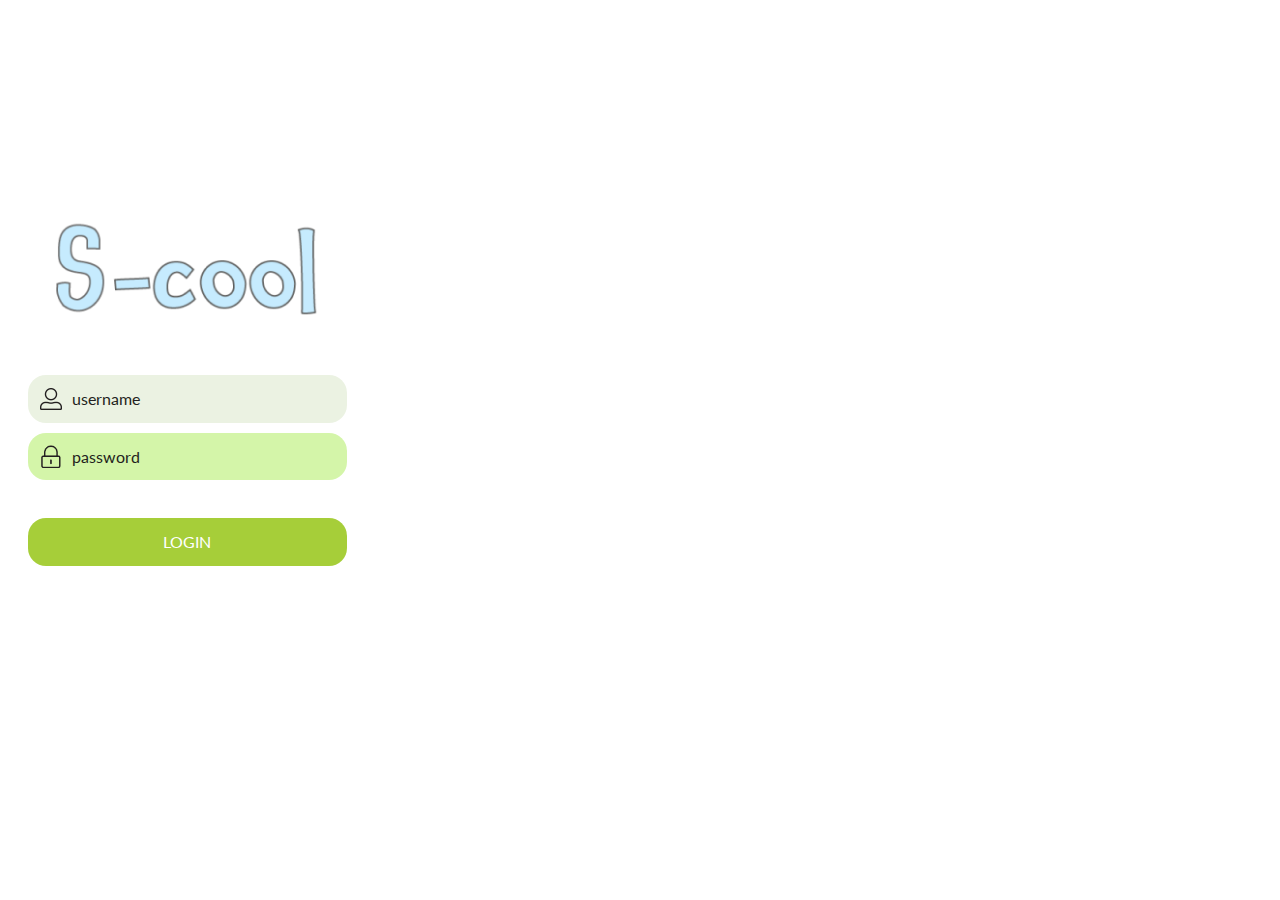
==== index.html @ 4ccf346f "favicons added" ====
<!DOCTYPE html>
<html lang="en">

<head>
    <meta name="robots" content="index, nofollow">
    <meta charset="utf-8">
    <meta name="viewport" content="width=device-width, initial-scale=1.0">

    <link rel="preconnect" href="https://fonts.gstatic.com">
    <link href="https://fonts.googleapis.com/css2?family=Lato:wght@300;400;700&display=swap" rel="stylesheet">

   <link rel="apple-touch-icon" sizes="120x120" href="/apple-touch-icon.png">
<link rel="icon" type="image/png" sizes="32x32" href="/favicon-32x32.png">
<link rel="icon" type="image/png" sizes="16x16" href="/favicon-16x16.png">
<link rel="manifest" href="/site.webmanifest">
<link rel="mask-icon" href="/safari-pinned-tab.svg" color="#5bbad5">
<meta name="msapplication-TileColor" content="#00aba9">
<meta name="theme-color" content="#ffffff">

    <title>S-cool</title>
    <link rel="stylesheet" href="style.css">
</head>

<body>

    <header>
    </header>



    <div class="container">
        <div class="header"></div>

        <div class="content">
<!--            <div class="logo"></div>-->

            <img src="img/logo.png" class="logo">

            <div class="login-page">


                <div class="username">
                    <img src="icons/Profile.png" class="profile-login">username
                </div>


                <div class="password"><img src="icons/password.png" class="profile-login">password</div>
            </div>

            <div class="button"><a href="frontpage.html"><div class="login">LOGIN</div></a></div>

        </div>

        <div class="footer">
        </div>

    </div>







    <script src="script.js"></script>
    <script src="navigation.js"></script>
</body>

</html>
---- style.css ----
:root {
    --green: #D4F5A9;
    --blue: #8ED9FF;
    --light-green: #EBF2E2;
    --light-blue: #C6EBFE;
    --dark-green: #A6CE39;
}

/*----GENERAL STYLING----*/

body {
    margin: 0;
    padding: 0;
    box-sizing: border-box;
    font-family: 'Lato', sans-serif;
    font-weight: 400;
    font-style: normal;
    color: #231F20;
    background-color: white;
}

.icon {
    width: 28%;
}

a {
    text-decoration: none;
    color: #231F20;
}

p {
    margin-block-start: 5px;
    margin-block-end: 10px;
}

h1 {
    font-size: 26px;
    font-weight: 700;
    position: relative;
    left: 18px;
    top: 8px;
}

h2 {
    font-size: 20px;
    font-weight: 700;
    position: relative;
    left: 18px;
    top: 8px;
}

h3 {
    font-size: 20px;
    margin-block-start: 10px;
    margin-block-end: 5px;
}

.header-icon {
    width: 30%;
}

.header-text {
    display: flex;
    justify-content: space-around;
    align-items: center;
    font-size: 18px;
}

.lower-opacity {
    color: #818181;
    font-size: 14px;
}

.last-element {
    margin-bottom: 70px !important;
}

/*
.welcome-sticker{
    position: absolute;
    top: 20px;
    width: 100%;
    height: 35px;
    background-color: var(--dark-green);
}
*/


/*----GRID----*/

/*loginpage*/

.login-page {
    grid-column-start: 2;
    grid-column-end: 5;
    grid-row-start: 2;
    grid-row-end: 3;
    display: grid;
    grid-template-rows: 1fr 1fr;
    row-gap: 10px;
}

.logo {
    grid-column-start: 2;
    grid-column-end: 5;
    align-self: center;
    justify-self: center;
    width: 75%;
    padding-top: 90px;
}

.username {
    background-color: var(--light-green);
    border-radius: 18px;
    width: 90%;
    justify-self: center;
    display: flex;
    align-items: center;
}

.password {
    background-color: var(--green);
    border-radius: 18px;
    width: 90%;
    justify-self: center;
    display: flex;
    align-items: center;
}

.profile-login {
    width: 7%;
    padding-left: 12px;
    padding-right: 10px;
}

.button {
    grid-column-start: 2;
    grid-column-end: 5;
    grid-row-start: 3;
    grid-row-end: 4;
    background-color: var(--dark-green);
    border-radius: 18px;
    width: 90%;
    height: 47.5px;
    justify-self: center;
    margin-top: 8%;
}

.login {
    color: #ffff;
    padding-top: 14px;
    padding-left: 135px;
}

/*frontpage*/

.container {
    display: grid;
    grid-template-columns: 375px;
    grid-template-rows: 80px 634px 40px;
}

.header {
    display: grid;
    grid-template-columns: 70px 235px 70px;
    position: fixed;
    top: 0;
    background-color: #fff;
    height: 70px;
}

.search {
    grid-column-start: 3;
    display: flex;
    justify-content: space-around;
    align-items: center;
}

.logo-header {
    grid-column-start: 2;
    display: flex;
    justify-content: space-around;
    align-items: center;
}

.logo-header-img {
    width: 60%;
    margin-top: 12px;
}

.back {
    grid-column-start: 1;
    display: flex;
    justify-content: space-around;
    align-items: center;
}

.content {
    display: grid;
    grid-template-columns: 10px 1fr 12px 1fr 10px;
    grid-template-rows: 285px 105px 220px;
    row-gap: 10px;
    grid-row-start: 2
}

.my-school {
    grid-column-start: 2;
    grid-column-end: 5;
    grid-row-start: 1;
    grid-row-end: 2;
    background-color: var(--light-blue);
    border-radius: 18px;
    background-image: url("img/my-school.png");
    background-repeat: no-repeat;
    background-size: 110%;
}

.news {
    grid-column-start: 2;
    grid-column-end: 5;
    grid-row-start: 2;
    grid-row-end: 3;
    background-color: var(--green);
    border-radius: 18px;
}

.photo-gallery {
    grid-column-start: 2;
    grid-column-end: 3;
    grid-row-start: 3;
    grid-row-end: 4;
    background-color: var(--blue);
    border-radius: 18px;
}

.calendar {
    grid-column-start: 4;
    grid-column-end: 5;
    grid-row-start: 3;
    grid-row-end: 4;
    background-color: var(--light-green);
    border-radius: 18px;
    background-image: url("img/calendar-tile.png");
    background-repeat: no-repeat;
    background-size: 108%;
}

.footer {
    display: grid;
    grid-template-columns: 1fr 1fr 1fr 1fr;
    position: fixed;
    bottom: 0;
}

.home,
.profile,
.messages {
    display: flex;
    justify-content: space-around;
    align-items: center;
    background-color: white;
}

/*my school page*/

.content-my-school {
    display: grid;
    grid-template-columns: 10px 1fr 12px 1fr 10px;
    grid-template-rows: 300px 130px 180px;
    row-gap: 10px;
    grid-row-start: 2
}

.class-wall {
    grid-column-start: 2;
    grid-column-end: 5;
    grid-row-start: 1;
    grid-row-end: 2;
    border-radius: 18px;
    background-image: url("img/school-wall.png");
    background-repeat: no-repeat;
    background-size: 100%;
}

.schedule {
    grid-column-start: 2;
    grid-column-end: 5;
    grid-row-start: 3;
    grid-row-end: 4;
    border-radius: 18px;
    background-image: url("img/schedule.png");
    background-repeat: no-repeat;
    background-size: 118%;
}

.middle {
    grid-column-start: 2;
    grid-column-end: 5;
    grid-row-start: 2;
    grid-row-end: 3;
    display: grid;
    grid-template-columns: 215px auto;
    column-gap: 10px;
}

.challenges {
    background-color: var(--blue);
    border-radius: 18px;
}

.score {
    background-color: var(--light-blue);
    border-radius: 18px;
    display: flex;
    justify-content: space-around;
    align-items: center;
    left: 0;
    top: 0;
    text-align: center;
}

.score-text {
    font-size: 20px;
    font-weight: 700;
}

.score-number {
    font-size: 40px;
}

/*calendar*/

.months {
    grid-column-start: 2;
    grid-column-end: 5;
    grid-row-start: 1;
    grid-row-end: 2;
    border-radius: 18px;
    background-image: url("img/calendar.png");
    background-repeat: no-repeat;
    background-size: 100%;
}

.events {
    grid-column-start: 2;
    grid-column-end: 5;
    grid-row-start: 2;
    grid-row-end: 4;
}

.event {
    display: inline-flex;
    margin-left: 50px;
    font-size: 20px;
    margin-top: 8px;
}

.event-name {
    margin-left: 10px;
}

.date {
    font-weight: bold;
    color: var(--blue);
}

/*news page*/

.content-news {
    display: grid;
    grid-template-columns: 10px auto 10px;
    grid-row-start: 2;
}

.news1,
.news3 {
    grid-column-start: 2;
    grid-column-end: 3;
    background-color: var(--light-green);
    border-radius: 18px;
    margin-top: 5px;
    margin-bottom: 5px;
    padding: 10px 20px 10px 20px;
}

.news2,
.news4 {
    grid-column-start: 2;
    grid-column-end: 3;
    background-color: var(--green);
    border-radius: 18px;
    margin-top: 5px;
    margin-bottom: 5px;
    padding: 10px 20px 10px 20px;
}

/*photo gallery page*/

.content-photo-gallery {
    grid-row-start: 2;
    display: grid;
    grid-template-columns: 10px auto 10px;
}

#myImg {
    border-radius: 5px;
    cursor: pointer;
    transition: 0.3s;
    grid-column-start: 2;
    width: 100%;
}

/* The Modal (background) */
.modal {
    display: none;
    /* Hidden by default */
    position: fixed;
    /* Stay in place */
    z-index: 1;
    /* Sit on top */
    padding-top: 100px;
    /* Location of the box */
    left: 0;
    top: 0;
    width: 100%;
    /* Full width */
    height: 100%;
    /* Full height */
    overflow: auto;
    /* Enable scroll if needed */
    background-color: rgb(0, 0, 0);
    /* Fallback color */
    background-color: rgba(0, 0, 0, 0.9);
    /* Black w/ opacity */
}

/* Modal Content (image) */
.modal-content {
    margin: auto;
    display: block;
    width: 90%;
    max-width: 400px;
}

/* Caption of Modal Image */
#caption {
    margin: auto;
    display: block;
    width: 80%;
    max-width: 700px;
    text-align: center;
    color: #ccc;
    padding: 16px 0;
    height: 50px;
}

/* Add Animation */
.modal-content,
#caption {
    -webkit-animation-name: zoom;
    -webkit-animation-duration: 0.6s;
    animation-name: zoom;
    animation-duration: 0.6s;
}

@-webkit-keyframes zoom {
    from {
        -webkit-transform: scale(0)
    }

    to {
        -webkit-transform: scale(1)
    }
}

@keyframes zoom {
    from {
        transform: scale(0)
    }

    to {
        transform: scale(1)
    }
}

/* The Close Button */
.close {
    position: absolute;
    top: 15px;
    right: 35px;
    color: #f1f1f1;
    font-size: 40px;
    font-weight: bold;
    transition: 0.3s;
}

.close:hover,
.close:focus {
    color: #bbb;
    text-decoration: none;
    cursor: pointer;
}

/*class wall page*/

.content-my-class-wall {
    grid-row-start: 2;
}

.post {
    grid-column-start: 2;
    grid-column-end: 3;
    background-color: var(--light-blue);
    border-radius: 18px;
    margin-top: 5px;
    margin: 10px;
    padding: 10px 20px 10px 20px;
}

#create-post {
    grid-column-start: 2;
    height: 50px;
    border: none;
    border-radius: 18px;
    background-color: var(--blue);
    color: #fff;
    font-size: 16px;
    text-transform: uppercase;
    font-family: "Lato";
    width: 355px;
    margin: 0 10px 0 10px;
}

/*write a post*/

.content-write-post {
    grid-row-start: 2;
    display: grid;
    grid-template-rows: 50px 450px 50px 10px 50px;
    grid-template-columns: 10px auto 10px;
}

.blue-button {
    height: 50px;
    border: none;
    border-radius: 18px;
    background-color: var(--blue);
    color: #fff;
    font-size: 16px;
    text-transform: uppercase;
    font-family: "Lato";
}

#text {
    grid-row-start: 2;
    grid-column-start: 2;
    height: 15%;
    border: none;
    font-size: 16px;
    font-family: "Lato";
}

.add-contents {
    grid-column-start: 2;
    grid-row-start: 3;
    display: grid;
    grid-template-columns: 50% 50%;
}

.post-button {
    justify-self: end;
    grid-column-start: 2;
    width: 25%;
}

.add-photo {
    margin-right: 5px;
}

.add-file {
    margin-left: 5px;
}

.publish {
    grid-column-start: 2;
    grid-row-start: 5;
}

/*schedule page*/

.schedule-img {
    width: 100%;
    margin-top: 50px;
}

/*challenge page*/

.content-challenges {
    grid-row-start: 2;
    display: grid;
    grid-template-columns: 10px auto 10px;
    grid-template-rows: 307px 10px 240px 10px 50px;
}

#demo {
    grid-column-start: 2;
    text-align: center;
    font-size: 70px;
    margin-top: 0px;
    padding: 45px;
    color: var(--dark-green);
}

.challenge-description {
    grid-column-start: 2;
    grid-row-start: 3;
    background-color: var(--light-green);
    border-radius: 18px;
    padding: 10px 20px 10px 20px;
}

.challenge-button {
    grid-column-start: 2;
    grid-row-start: 5;
    background-color: var(--dark-green) !important;
}

.green-text {
    color: var(--dark-green);
}


/*----READ MORE-----*/

#more,
#more1 {
    display: none;
}

#myBtn,
#myBtn1 {
    font-family: 'Lato';
    padding: 1px 0 10px 0;
    border: none;
    background-color: transparent;
    text-decoration: underline;
    font-size: 14px;
    font-weight: 700;
}

/*----NAVIGATION-----*/

.sticky {
    width: 100%;
    z-index: 200;
    transition: top 0.3s;
    /* Transition effect when sliding down (and up) */
}

nav {
    display: flex;
    justify-content: space-around;
    align-items: center;
    min-height: 5vh;
    background-color: white;
}

.nav-links {
    display: flex;
    justify-content: center;
    width: 40%;
}

.nav-links li {
    list-style: none;
}

.nav-links a {
    color: black;
    text-decoration: none;
    font-size: 16px;
}

.nav-links a:hover {
    color: var(--blue);
}

.nav-links .current {
    font-weight: 700;
    color: var(--blue);
}

.nav-burger {
    display: none;
}

.nav-burger div {
    width: 22px;
    height: 2px;
    background-color: black;
    margin: 5px;
    transition: all 0.5s ease;
}

nav {
    display: flex;
    justify-content: space-around;
    align-items: center;
    min-height: 7vh;
    background-color: white;
}

nav div h1 {
    font-size: 12px;
}

body {
    overflow-x: hidden;
}

.nav-links {
    overflow-x: hidden;
    position: absolute;
    right: 0px;
    height: 100vh;
    bottom: 0;
    background-color: white;
    display: flex;
    flex-direction: column;
    align-items: center;
    width: 100%;
    transform: translateX(100%);
    transition: transform 0.5s ease-in;
    z-index: 100;
}

.nav-links li {
    opacity: 0;
    margin: 30px;
}

.nav-links a {
    font-size: 16px;
    color: black;
}

.nav-burger {
    display: block;
    cursor: pointer;
    z-index: 200;
}


.nav-active {
    transform: translateX(0%);
}

@keyframes navLinkFade {
    from {
        opacity: 0;
        transform: translateX(50px);
    }

    to {
        opacity: 1;
        transform: translateX(0px);
    }
}

.toggle .line1 {
    transform: rotate(-45deg) translate(-5px, 5px);
}

.toggle .line2 {
    opacity: 0;
}

.toggle .line3 {
    transform: rotate(45deg) translate(-5px, -5px);
}
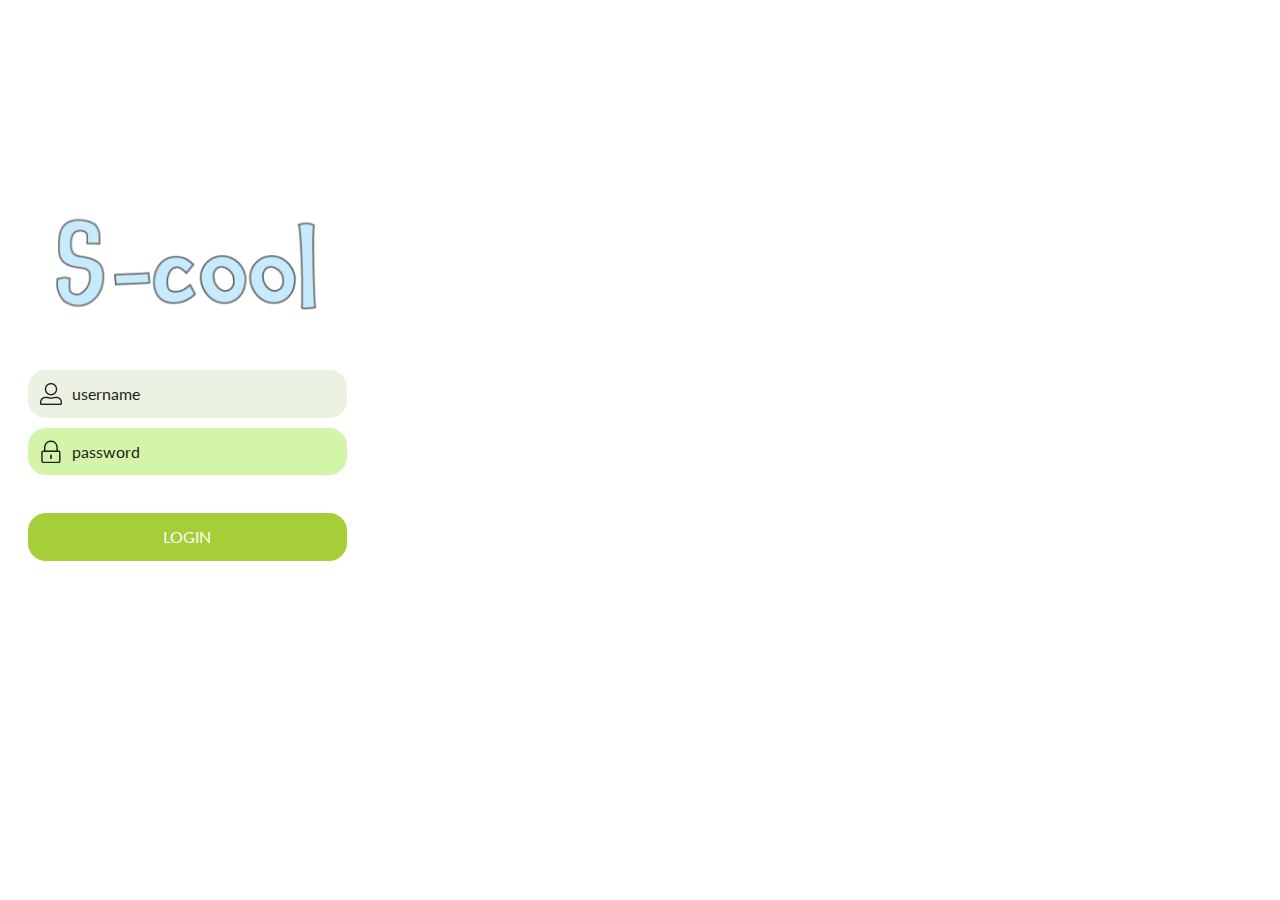
==== commit 3cf3d195: "final" ====
--- a/index.html
+++ b/index.html
@@ -9,13 +9,13 @@
     <link rel="preconnect" href="https://fonts.gstatic.com">
     <link href="https://fonts.googleapis.com/css2?family=Lato:wght@300;400;700&display=swap" rel="stylesheet">
 
-   <link rel="apple-touch-icon" sizes="120x120" href="/apple-touch-icon.png">
-<link rel="icon" type="image/png" sizes="32x32" href="/favicon-32x32.png">
-<link rel="icon" type="image/png" sizes="16x16" href="/favicon-16x16.png">
-<link rel="manifest" href="/site.webmanifest">
-<link rel="mask-icon" href="/safari-pinned-tab.svg" color="#5bbad5">
-<meta name="msapplication-TileColor" content="#00aba9">
-<meta name="theme-color" content="#ffffff">
+    <link rel="apple-touch-icon" sizes="120x120" href="/apple-touch-icon.png">
+    <link rel="icon" type="image/png" sizes="32x32" href="/favicon-32x32.png">
+    <link rel="icon" type="image/png" sizes="16x16" href="/favicon-16x16.png">
+    <link rel="manifest" href="/site.webmanifest">
+    <link rel="mask-icon" href="/safari-pinned-tab.svg" color="#5bbad5">
+    <meta name="msapplication-TileColor" content="#00aba9">
+    <meta name="theme-color" content="#ffffff">
 
     <title>S-cool</title>
     <link rel="stylesheet" href="style.css">
@@ -32,7 +32,7 @@
         <div class="header"></div>
 
         <div class="content">
-<!--            <div class="logo"></div>-->
+            <!--            <div class="logo"></div>-->
 
             <img src="img/logo.png" class="logo">
 
@@ -47,7 +47,9 @@
                 <div class="password"><img src="icons/password.png" class="profile-login">password</div>
             </div>
 
-            <div class="button"><a href="frontpage.html"><div class="login">LOGIN</div></a></div>
+            <div class="button"><a href="frontpage.html">
+                    <div class="login">LOGIN</div>
+                </a></div>
 
         </div>
 
--- a/style.css
+++ b/style.css
@@ -5,6 +5,23 @@
     --light-blue: #C6EBFE;
     --dark-green: #A6CE39;
 }
+
+
+
+
+/*
+
+.container {
+    position: absolute;
+    margin-left: 50%;
+    top: 50%;
+    transform: translate(-50%, -50%);
+}
+*/
+
+
+
+
 
 /*----GENERAL STYLING----*/
 
@@ -157,7 +174,7 @@
 .container {
     display: grid;
     grid-template-columns: 375px;
-    grid-template-rows: 80px 634px 40px;
+    grid-template-rows: 75px 620px 70px;
 }
 
 .header {
